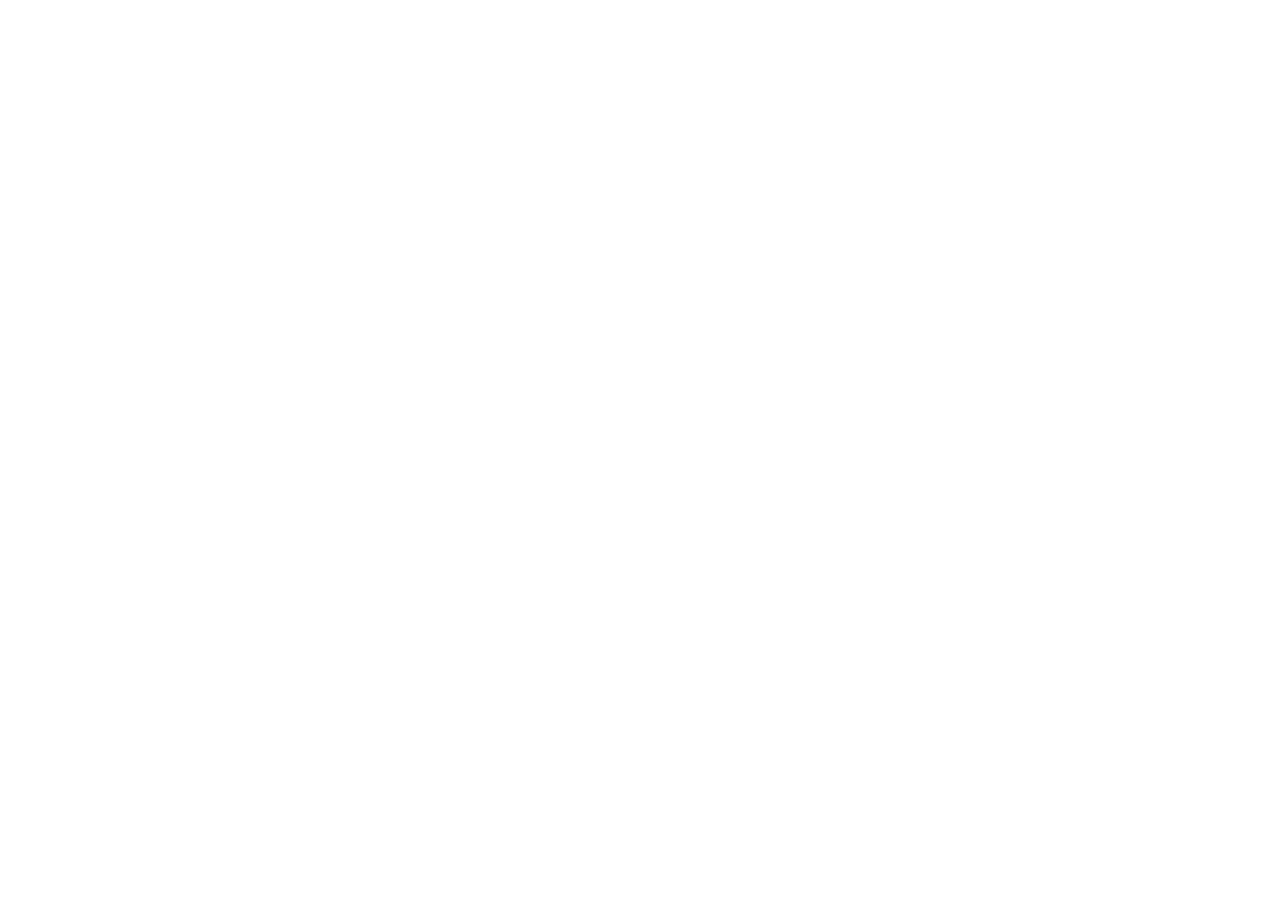
==== index.html @ 9c554148 "codigo projeto rede social" ====
<!DOCTYPE html>
<html lang="pt-br">

<head>
    <meta charset="UTF-8">
    <meta name="viewport" content="width=device-width, initial-scale=1.0">
    <link rel="shortcut icon" href="favicon.ico" type="image/x-icon">
    <title>Projeto Redes Sociais</title>
</head>

<body>

</body>

</html>
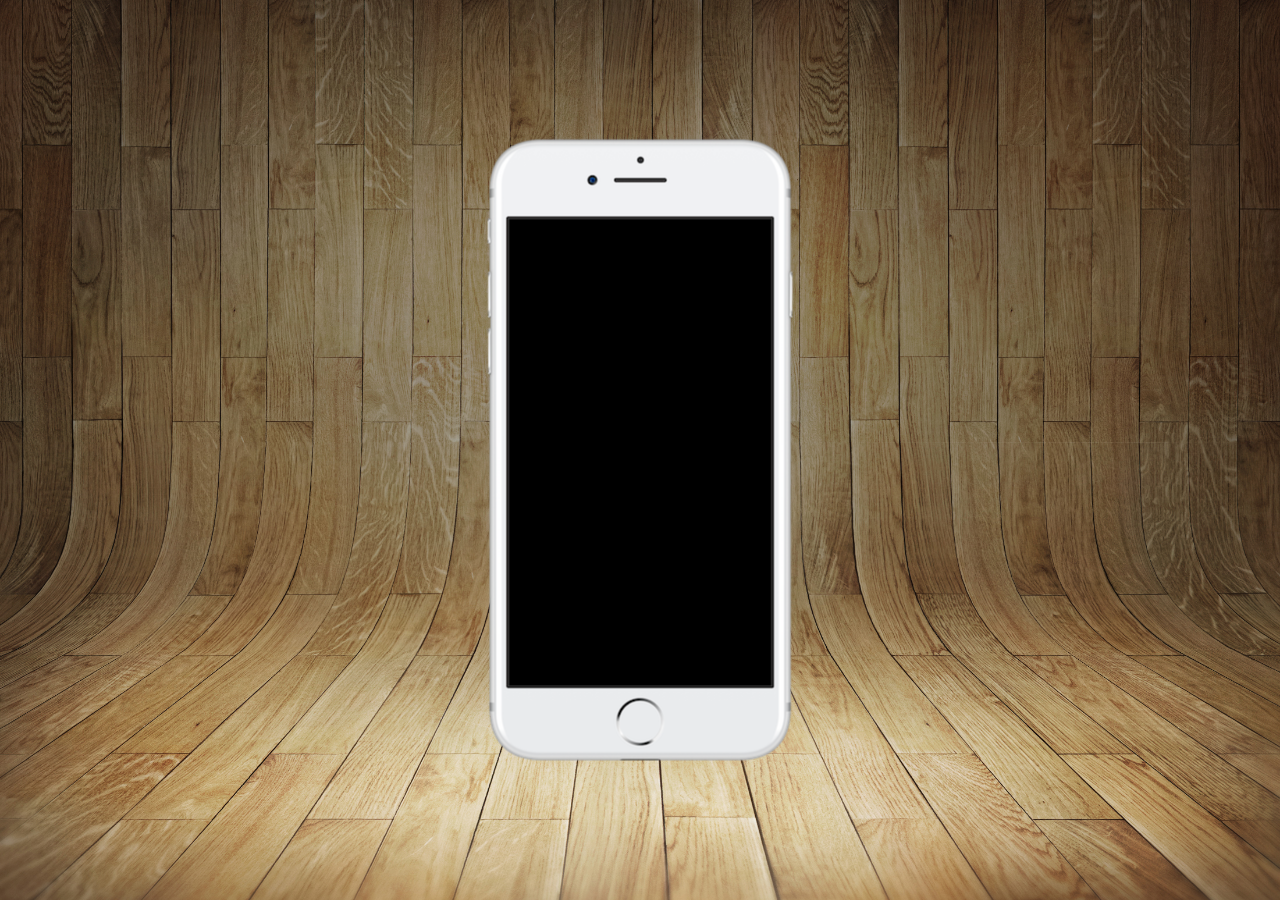
==== commit 9bb85c02: "codigo atualizado smartphone" ====
--- a/index.html
+++ b/index.html
@@ -5,10 +5,21 @@
     <meta charset="UTF-8">
     <meta name="viewport" content="width=device-width, initial-scale=1.0">
     <link rel="shortcut icon" href="favicon.ico" type="image/x-icon">
+    <link rel="stylesheet" href="estilos/style.css">
     <title>Projeto Redes Sociais</title>
 </head>
 
 <body>
+    <main>
+        <section id="telefone">
+
+
+        </section>
+        <section id="redes-sociais">
+
+
+        </section>
+    </main>
 
 </body>
 
--- a/estilos/style.css
+++ b/estilos/style.css
@@ -0,0 +1,42 @@
+@charset "UTF=8";
+
+* {
+    margin: 0px;
+    padding: 0px;
+    font-family: Arial, Helvetica, sans-serif;
+}
+
+
+html,
+body {
+    height: 100vh;
+    width: 100vw;
+    background-color: black;
+}
+
+main {
+    position: relative;
+    height: 100vh;
+
+}
+
+body {
+    background: url("../imagens/fundo-madeira.jpg") no-repeat top center;
+    background-size: cover;
+    background-attachment: fixed;
+}
+
+section#telefone {
+    position: absolute;
+    top: 50%;
+    /*Centralizar o smatphone*/
+    left: 50%;
+    /*Centralizar o smatphone*/
+    transform: translate(-50%, -50%);
+    /*Centralizar o smatphone*/
+    height: 627px;
+    width: 311px;
+
+    background: url(../imagens/frame-iphone.png) no-repeat;
+
+}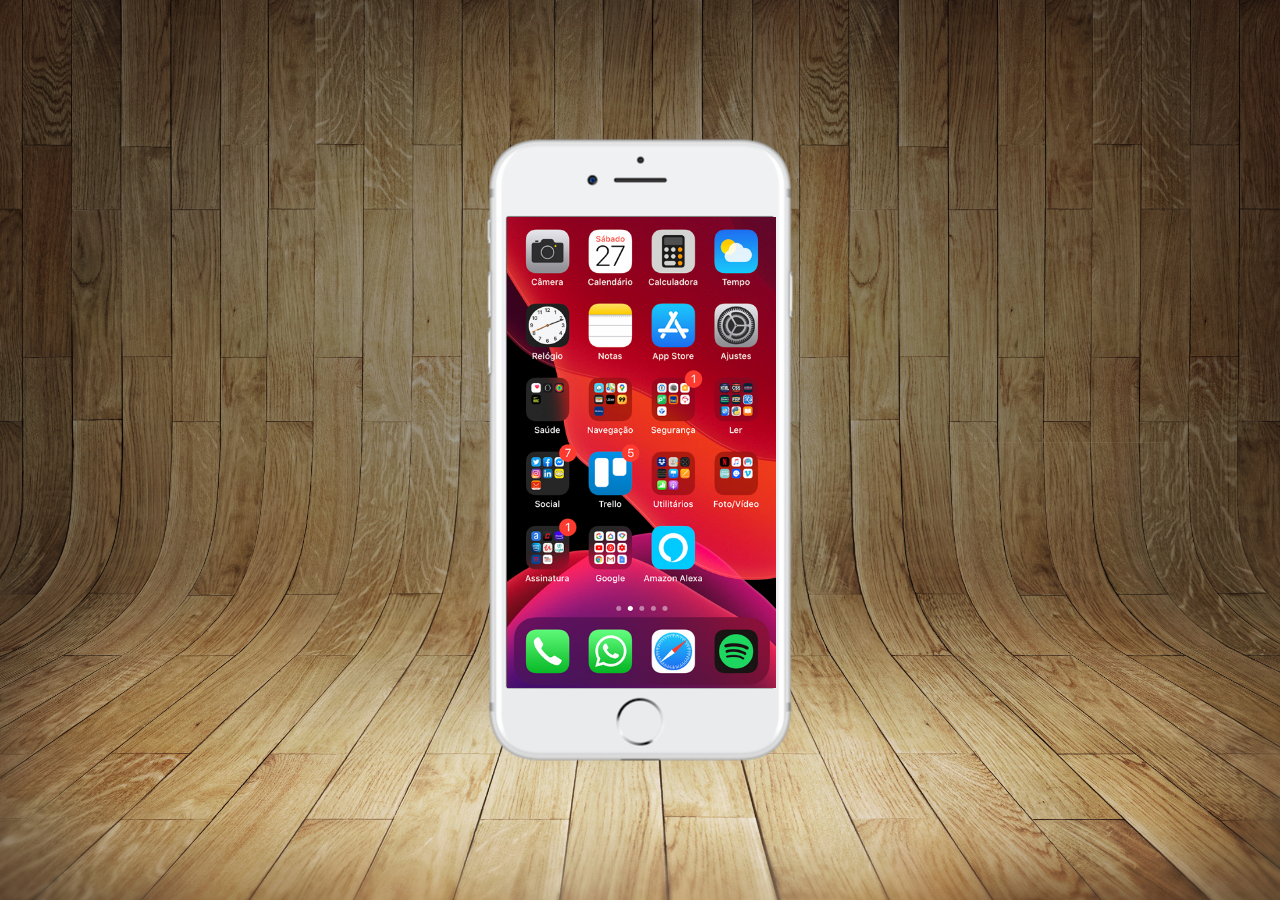
==== commit c4e220ea: "criacao da tela home" ====
--- a/index.html
+++ b/index.html
@@ -12,6 +12,7 @@
 <body>
     <main>
         <section id="telefone">
+            <iframe src="home.html" name="tela" id="tela" frameborder="0"></iframe>
 
 
         </section>
--- a/estilos/style.css
+++ b/estilos/style.css
@@ -39,4 +39,12 @@
 
     background: url(../imagens/frame-iphone.png) no-repeat;
 
+}
+
+iframe#tela {
+    position: relative;
+    top: 80px;
+    left: 22px;
+    width: 269px;
+    height: 471px;
 }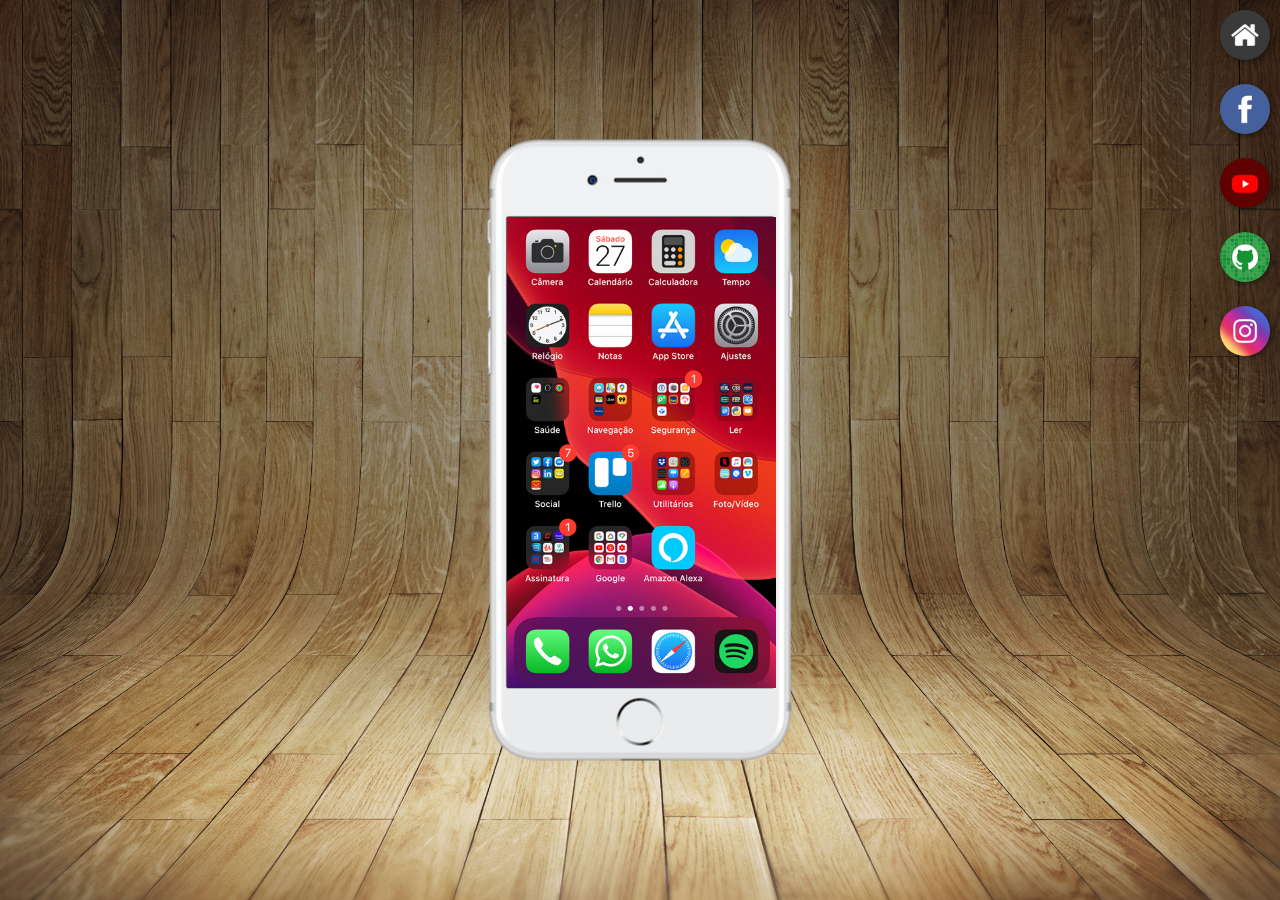
==== commit f5fcda4e: "botões remoto" ====
--- a/index.html
+++ b/index.html
@@ -12,15 +12,18 @@
 <body>
     <main>
         <section id="telefone">
-            <iframe src="home.html" name="tela" id="tela" frameborder="0"></iframe>
+            <iframe src="home.html" name="tela" id="tela" frameborder="0">
+                Seu navegador não é compaivel com isso.
+            </iframe>
 
 
         </section>
         <section id="redes-sociais">
-
-
-        </section>
-    </main>
+            <a href="#" target="tela"><img src="imagens/logo-home.jpg" alt="Home"></a><br>
+            <a href="#" target="tela"><img src="imagens/logo-facebook.jpg" alt="Facebook"></a><br>
+            <a href="#" target="tela"><img src="imagens/logo-youtube.jpg" alt="Youtube"></a><br>
+            <a href="#" target="tela"><img src="imagens/logo-github.jpg" alt="Github"></a><br>
+            <a href="#" target="tela"><img src="imagens/logo-instagram.jpg" alt="Instagram"></a>
 
 </body>
 
--- a/estilos/style.css
+++ b/estilos/style.css
@@ -47,4 +47,31 @@
     left: 22px;
     width: 269px;
     height: 471px;
+}
+
+section#redes-sociais {
+    text-align: right;
+    /*mudança para direita*/
+}
+
+section#redes-sociais img {
+    width: 50px;
+    margin: 10px;
+    /*distanciar icones um do outro */
+    border-radius: 50%;
+    /*Redondamento de icones*/
+    box-shadow: 2px 2px 5px rgba(0, 0, 0, 0.400);
+    /*Sombreamento sobre icones*/
+    box-sizing: border-box;
+
+}
+
+section#redes-sociais img:hover {
+    border: 2px solid rgba(255, 255, 255, 0.637);
+    transform: translate(-3px, -3px);
+    /*animação de botões */
+    box-shadow: 5px 5px 10px black;
+    /*Aumenta a sombra*/
+    transition: transform 0.5s;
+    /*movimentação suave dos icones*/
 }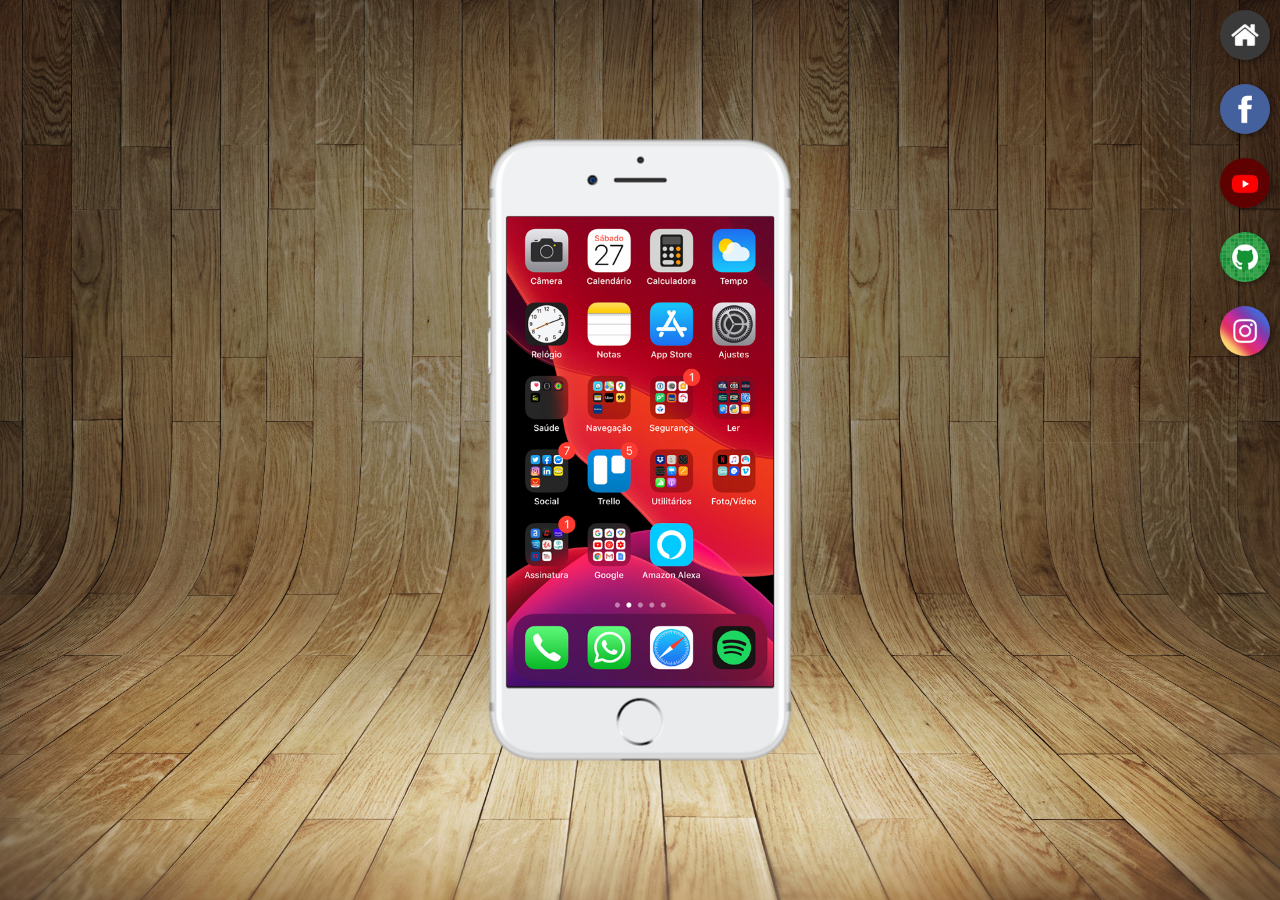
==== commit b1a3894d: "colocando redes sociais" ====
--- a/index.html
+++ b/index.html
@@ -19,9 +19,9 @@
 
         </section>
         <section id="redes-sociais">
-            <a href="#" target="tela"><img src="imagens/logo-home.jpg" alt="Home"></a><br>
+            <a href="home.html" target="tela"><img src="imagens/logo-home.jpg" alt="Home"></a><br>
             <a href="#" target="tela"><img src="imagens/logo-facebook.jpg" alt="Facebook"></a><br>
-            <a href="#" target="tela"><img src="imagens/logo-youtube.jpg" alt="Youtube"></a><br>
+            <a href="youtube.html" target="tela"><img src="imagens/logo-youtube.jpg" alt="Youtube"></a><br>
             <a href="#" target="tela"><img src="imagens/logo-github.jpg" alt="Github"></a><br>
             <a href="#" target="tela"><img src="imagens/logo-instagram.jpg" alt="Instagram"></a>
 
--- a/estilos/style.css
+++ b/estilos/style.css
@@ -1,6 +1,7 @@
 @charset "UTF=8";
 
 * {
+
     margin: 0px;
     padding: 0px;
     font-family: Arial, Helvetica, sans-serif;
@@ -24,6 +25,7 @@
     background: url("../imagens/fundo-madeira.jpg") no-repeat top center;
     background-size: cover;
     background-attachment: fixed;
+
 }
 
 section#telefone {
@@ -38,6 +40,8 @@
     width: 311px;
 
     background: url(../imagens/frame-iphone.png) no-repeat;
+    overflow: hidden;
+
 
 }
 
@@ -45,8 +49,9 @@
     position: relative;
     top: 80px;
     left: 22px;
-    width: 269px;
-    height: 471px;
+    width: 267px;
+    height: 470px;
+
 }
 
 section#redes-sociais {
